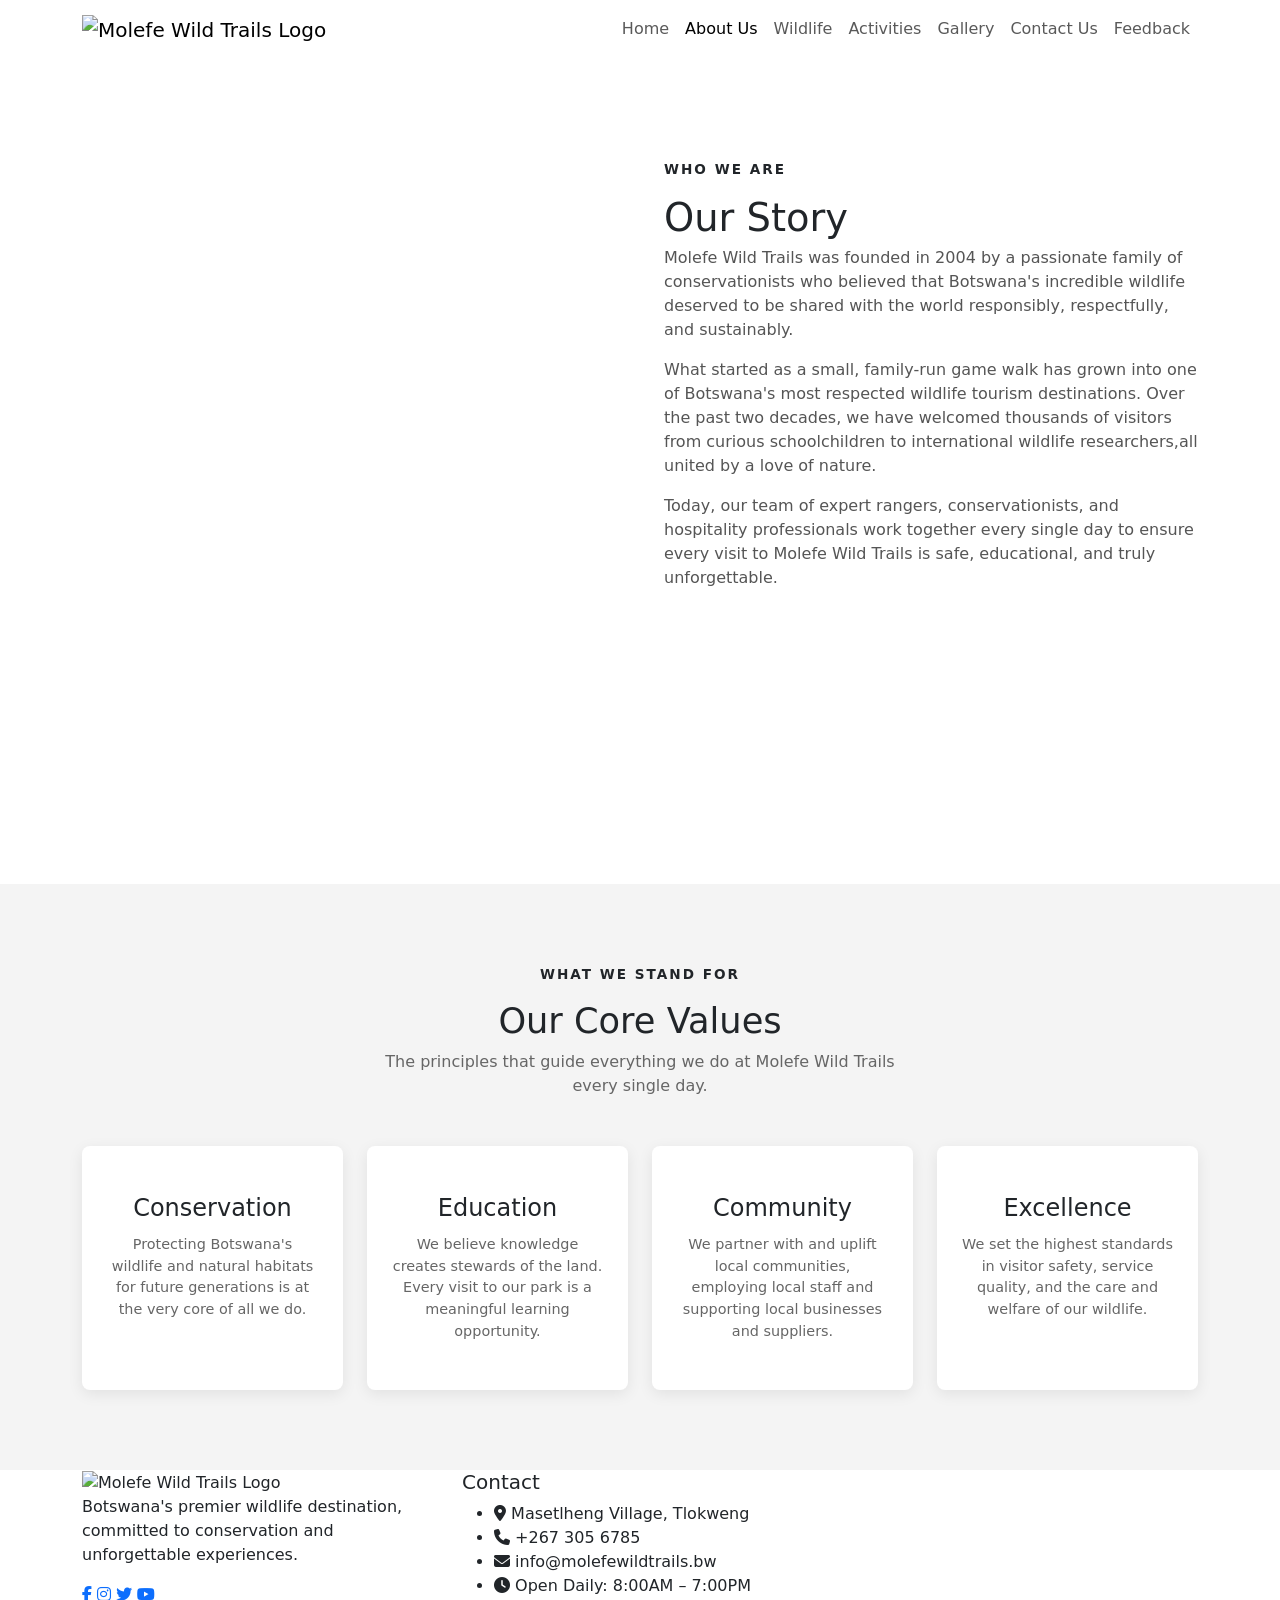
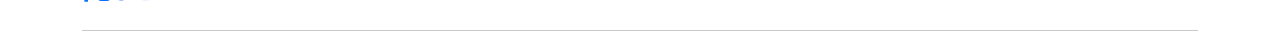
==== about.html @ 098447c7 "Add files via upload" ====
<!DOCTYPE html>
<html lang="en">
<head>
  <meta charset="UTF-8" />
  <meta name="viewport" content="width=device-width, initial-scale=1.0" />
  <meta name="description" content="About Molefe Wild Trails - Our story, mission, vision and core values." />
  <title>Molefe Wild Trails | About Us</title>
  <link href="https://cdn.jsdelivr.net/npm/bootstrap@5.3.0/dist/css/bootstrap.min.css" rel="stylesheet" />
  <link href="https://cdnjs.cloudflare.com/ajax/libs/font-awesome/6.4.0/css/all.min.css" rel="stylesheet" />
  <link rel="stylesheet" href="css/style.css" />
</head>
<body>

  <!-- NAVBAR -->
  <nav class="navbar navbar-expand-lg main-navbar">
    <div class="container">
      <a class="navbar-brand" href="index.html">
  <img src="images/logo.png" alt="Molefe Wild Trails Logo" class="logo-img">
</a>
      <button class="navbar-toggler" type="button" data-bs-toggle="collapse" data-bs-target="#navMenu">
        <span class="navbar-toggler-icon"></span>
      </button>
      <div class="collapse navbar-collapse" id="navMenu">
        <ul class="navbar-nav ms-auto">
          <li class="nav-item"><a class="nav-link" href="index.html">Home</a></li>
          <li class="nav-item"><a class="nav-link active" href="about.html">About Us</a></li>
          <li class="nav-item"><a class="nav-link" href="wildlife.html">Wildlife</a></li>
          <li class="nav-item"><a class="nav-link" href="activities.html">Activities</a></li>
          <li class="nav-item"><a class="nav-link" href="gallery.html">Gallery</a></li>
          <li class="nav-item"><a class="nav-link" href="contact.html">Contact Us</a></li>
          <li class="nav-item"><a class="nav-link btn-book" href="feedback.html">Feedback</a></li>
        </ul>
      </div>
    </div>
  </nav>


  <!-- OUR STORY -->
  <section style="padding:5rem 0; background:#fff;">
    <div class="container">
      <div class="row align-items-center g-5">
        <div class="col-lg-6">
          <div style="position:relative;">
            <img src="<img fetchpriority="high" decoding="async" width="900" height="506" src="https://wildsafariguide.com/wp-content/uploads/2022/06/WSG-2706-luxury-safari-inyati-lodge-sabi-sands-1024x576.png" class="attachment-large size-large wp-image-8388" alt="national parks and game reserves" srcset="https://wildsafariguide.com/wp-content/uploads/2022/06/WSG-2706-luxury-safari-inyati-lodge-sabi-sands-1024x576.png 1024w, https://wildsafariguide.com/wp-content/uploads/2022/06/WSG-2706-luxury-safari-inyati-lodge-sabi-sands-300x169.png 300w, https://wildsafariguide.com/wp-content/uploads/2022/06/WSG-2706-luxury-safari-inyati-lodge-sabi-sands-768x432.png 768w, https://wildsafariguide.com/wp-content/uploads/2022/06/WSG-2706-luxury-safari-inyati-lodge-sabi-sands-1536x864.png 1536w, https://wildsafariguide.com/wp-content/uploads/2022/06/WSG-2706-luxury-safari-inyati-lodge-sabi-sands-2048x1152.png 2048w" sizes="(max-width: 900px) 100vw, 900px">
          </div>
        </div>
        <div class="col-lg-6">
          <p style="color:var(--gold); font-weight:700; text-transform:uppercase; letter-spacing:2px; font-size:0.85rem;">Who We Are</p>
          <h2 style="font-size:2.4rem; color:var(--green); margin:0.5rem 0 0.3rem;">Our Story</h2>
          <div class="divider"></div>
          <p style="color:#555;">Molefe Wild Trails was founded in 2004 by a passionate family of conservationists who believed that Botswana's incredible wildlife deserved to be shared with the world responsibly, respectfully, and sustainably.</p>
          <p style="color:#555; margin-top:1rem;">What started as a small, family-run game walk has grown into one of Botswana's most respected wildlife tourism destinations. Over the past two decades, we have welcomed thousands of visitors from curious schoolchildren to international wildlife researchers,all united by a love of nature.</p>
          <p style="color:#555; margin-top:1rem;">Today, our team of expert rangers, conservationists, and hospitality professionals work together every single day to ensure every visit to Molefe Wild Trails is safe, educational, and truly unforgettable.</p>
          <div style="display:flex; gap:2rem; margin-top:2rem; flex-wrap:wrap;">
        </div>
      </div>
    </div>
  </section>
<!-- MISSION & VISION -->
<section style="padding:5rem 0; position:relative; overflow:hidden;">

  <!-- VIDEO BACKGROUND -->
  <video autoplay muted loop playsinline
         style="position:absolute; top:0; left:0; width:100%; height:100%; object-fit:cover; z-index:0;">
    <source src="images/wildlife.mp4" type="video/mp4" />

  <!-- Dark green overlay on top of video -->
  <div style="position:absolute; top:0; left:0; width:100%; height:100%; background:rgba(0,0,0,0.4); z-index:1;"></div>

  <!-- Content sits on top -->
  <div style="position:relative; z-index:2;">
    <div class="container">
      <div class="text-center" style="margin-bottom:3rem;">
        <p style="color:var(--gold); font-weight:700; text-transform:uppercase; letter-spacing:2px; font-size:0.85rem;">What Drives Us</p>
        <h2 style="color:#fff; font-size:2.2rem;">Mission &amp; Vision</h2>
        <div class="divider mx-auto"></div>
      </div>
      <div class="row g-4">
        <div class="col-md-6">
          <div style="background:rgba(255,255,255,0.08); border-radius:8px; padding:2.5rem; border-top:4px solid var(--gold); height:100%;">
            <h3 style="color:#fff; margin-bottom:1rem;">Our Mission</h3>
            <p style="color:rgba(255,255,255,0.8); line-height:1.8;">To promote Molefe Wild Trails as Botswana's best wildlife tourist destination by providing clear, engaging, and educational experiences that connect people with nature. We are dedicated to fostering an appreciation for wildlife conservation in every visitor we welcome through our gates.</p>
          </div>
        </div>
        <div class="col-md-6">
          <div style="background:rgba(255,255,255,0.08); border-radius:8px; padding:2.5rem; border-top:4px solid var(--gold); height:100%;">
            <h3 style="color:#fff; margin-bottom:1rem;">Our Vision</h3>
            <p style="color:rgba(255,255,255,0.8); line-height:1.8;">To be the leading eco-tourism destination in Southern Africa — a place where conservation and community go hand-in-hand, and where every visitor leaves with a deeper understanding and respect for the natural world and Botswana's extraordinary biodiversity for generations to come.</p>
          </div>
        </div>
      </div>
    </div>
  </div>

</section>

  <!-- CORE VALUES -->
  <section style="padding:5rem 0; background:#f4f4f4;">
    <div class="container">
      <div class="text-center" style="margin-bottom:3rem;">
        <p style="color:var(--gold); font-weight:700; text-transform:uppercase; letter-spacing:2px; font-size:0.85rem;">What We Stand For</p>
        <h2 style="color:var(--green); font-size:2.2rem;">Our Core Values</h2>
        <div class="divider mx-auto"></div>
        <p style="color:#666; max-width:550px; margin:0 auto;">The principles that guide everything we do at Molefe Wild Trails every single day.</p>
      </div>
      <div class="row g-4 text-center">
        <div class="col-6 col-md-3">
          <div style="background:#fff; border-radius:8px; padding:2rem 1.5rem; box-shadow:0 4px 15px rgba(0,0,0,0.08); height:100%;">
            <div style="font-size:3rem; margin-bottom:1rem;"></div>
            <h4 style="color:var(--green); margin-bottom:0.7rem;">Conservation</h4>
            <p style="color:#666; font-size:0.9rem;">Protecting Botswana's wildlife and natural habitats for future generations is at the very core of all we do.</p>
          </div>
        </div>
        <div class="col-6 col-md-3">
          <div style="background:#fff; border-radius:8px; padding:2rem 1.5rem; box-shadow:0 4px 15px rgba(0,0,0,0.08); height:100%;">
            <div style="font-size:3rem; margin-bottom:1rem;"></div>
            <h4 style="color:var(--green); margin-bottom:0.7rem;">Education</h4>
            <p style="color:#666; font-size:0.9rem;">We believe knowledge creates stewards of the land. Every visit to our park is a meaningful learning opportunity.</p>
          </div>
        </div>
        <div class="col-6 col-md-3">
          <div style="background:#fff; border-radius:8px; padding:2rem 1.5rem; box-shadow:0 4px 15px rgba(0,0,0,0.08); height:100%;">
            <div style="font-size:3rem; margin-bottom:1rem;"></div>
            <h4 style="color:var(--green); margin-bottom:0.7rem;">Community</h4>
            <p style="color:#666; font-size:0.9rem;">We partner with and uplift local communities, employing local staff and supporting local businesses and suppliers.</p>
          </div>
        </div>
        <div class="col-6 col-md-3">
          <div style="background:#fff; border-radius:8px; padding:2rem 1.5rem; box-shadow:0 4px 15px rgba(0,0,0,0.08); height:100%;">
            <div style="font-size:3rem; margin-bottom:1rem;"></div>
            <h4 style="color:var(--green); margin-bottom:0.7rem;">Excellence</h4>
            <p style="color:#666; font-size:0.9rem;">We set the highest standards in visitor safety, service quality, and the care and welfare of our wildlife.</p>
          </div>
        </div>
      </div>
    </div>
  </section>

 <!-- FOOTER -->
  <footer>
    <div class="container">
      <div class="row g-4">
        <div class="col-lg-4">
           <a class="navbar-brand" href="index.html">
  <img src="images/logo.png" alt="Molefe Wild Trails Logo" class="logo-img">
</a>
          <p>Botswana's premier wildlife destination, committed to conservation and unforgettable experiences.</p>
          <div class="social-links">
            <a href="#"><i class="fab fa-facebook-f"></i></a>
            <a href="#"><i class="fab fa-instagram"></i></a>
            <a href="#"><i class="fab fa-twitter"></i></a>
            <a href="#"><i class="fab fa-youtube"></i></a>
          </div>
        </div>
        <div class="col-lg-4">
          <h5>Contact</h5>
          <ul class="footer-links">
            <li><i class="fas fa-map-marker-alt"></i> Masetlheng Village, Tlokweng</li>
            <li><i class="fas fa-phone"></i> +267 305 6785</li>
            <li><i class="fas fa-envelope"></i> info@molefewildtrails.bw</li>
            <li><i class="fas fa-clock"></i> Open Daily: 8:00AM – 7:00PM</li>
          </ul>
        </div>
      </div>
      <hr />
      <p class="text-center" style="color:#888; font-size:0.85rem;">&copy; 2026 Molefe Wild Trails. All Rights Reserved.</p>
    </div>
  </footer>
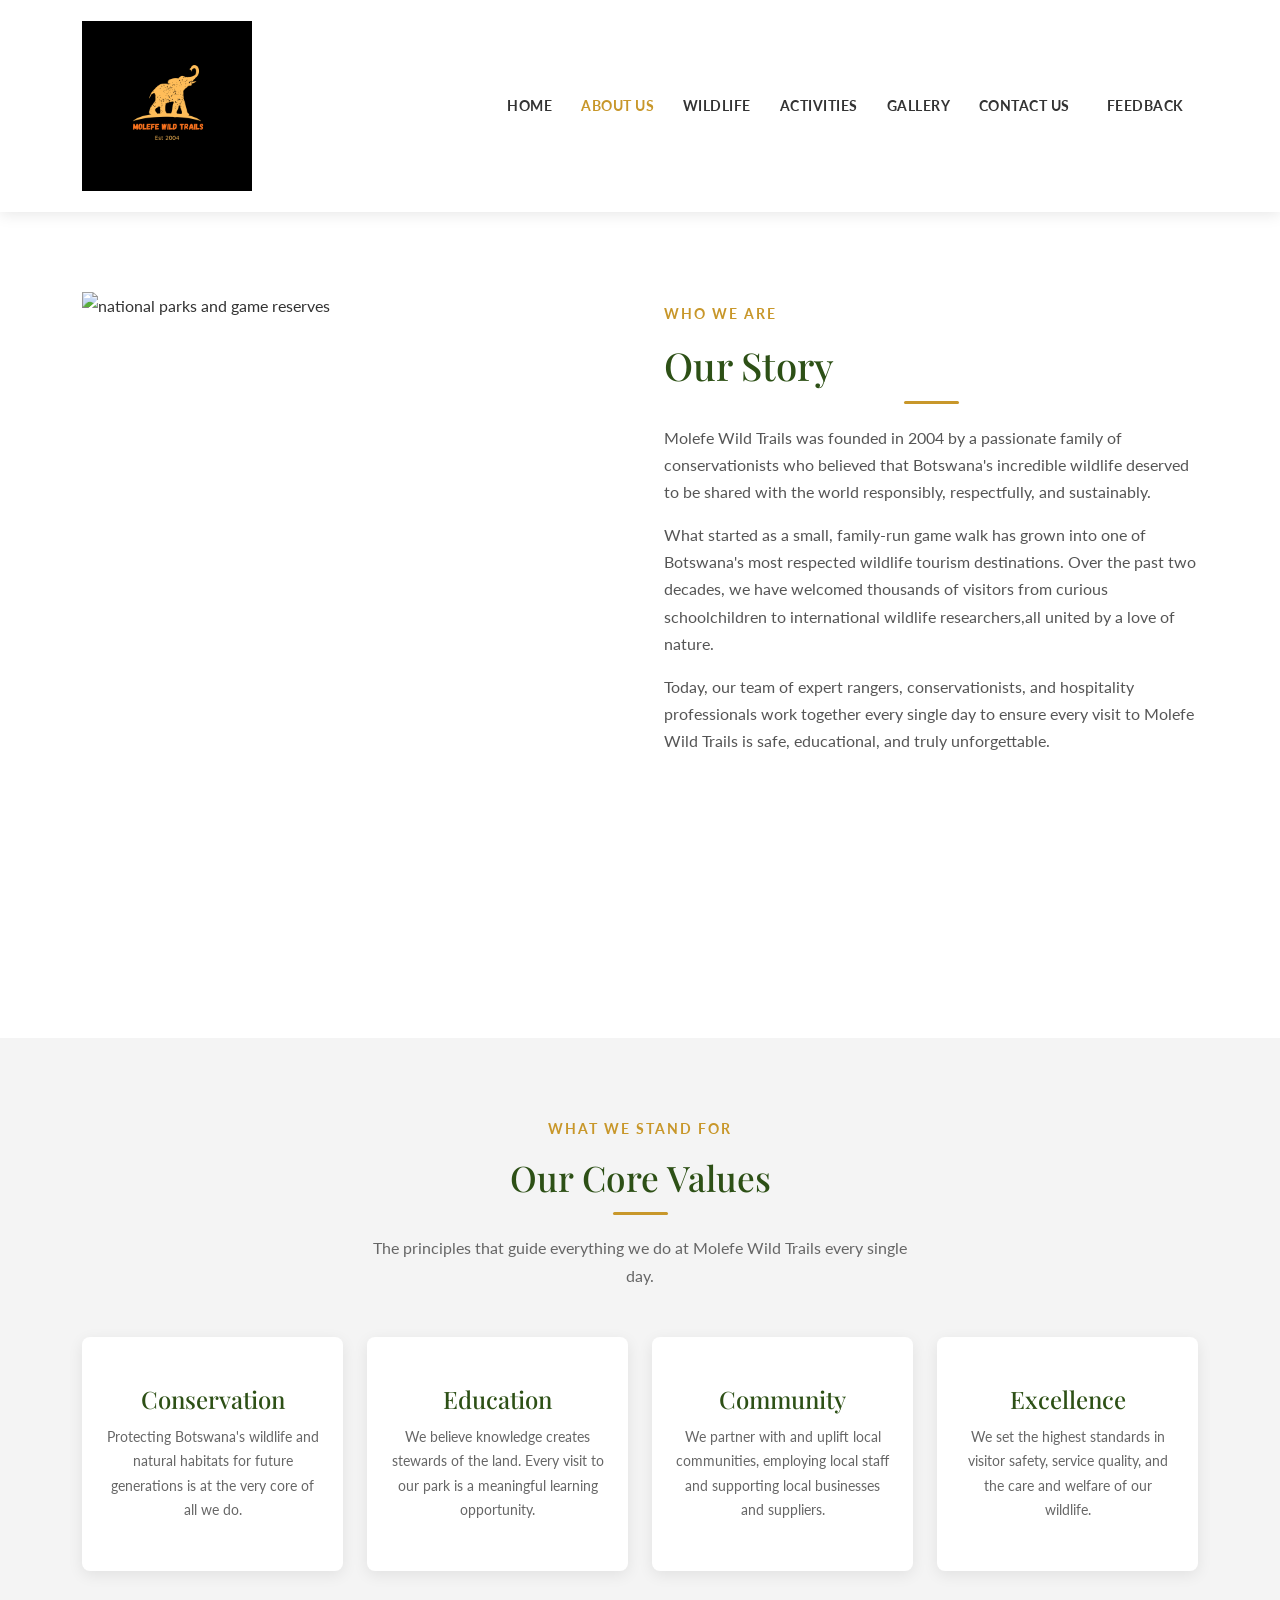
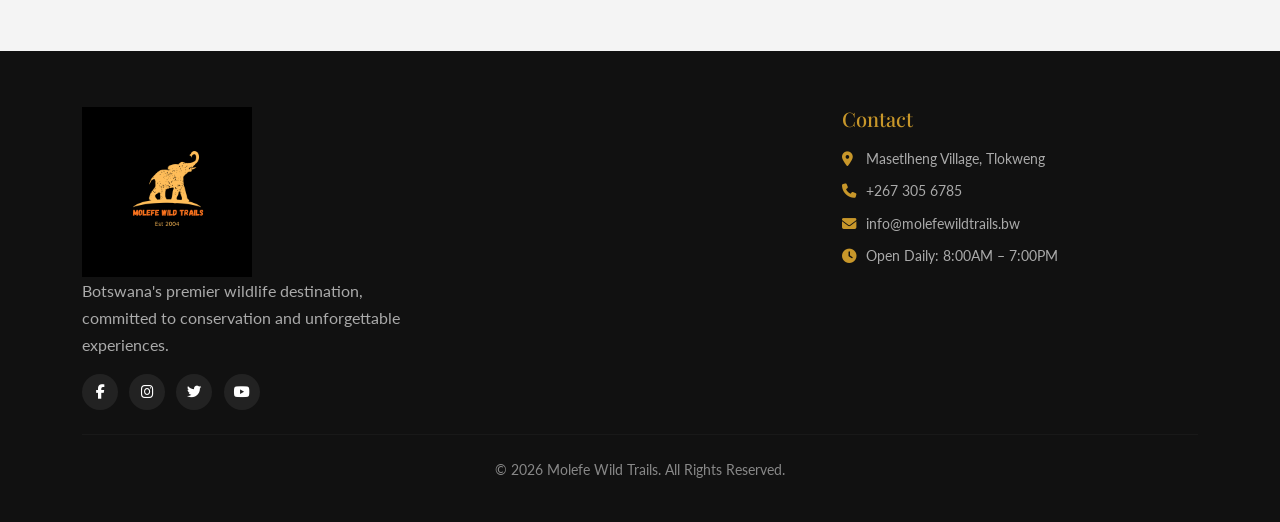
==== commit a096dc1f: "Update about.html" ====
--- a/about.html
+++ b/about.html
@@ -11,7 +11,7 @@
 </head>
 <body>
 
-  <!-- NAVBAR -->
+ 
   <nav class="navbar navbar-expand-lg main-navbar">
     <div class="container">
       <a class="navbar-brand" href="index.html">
@@ -35,7 +35,7 @@
   </nav>
 
 
-  <!-- OUR STORY -->
+
   <section style="padding:5rem 0; background:#fff;">
     <div class="container">
       <div class="row align-items-center g-5">
@@ -56,18 +56,18 @@
       </div>
     </div>
   </section>
-<!-- MISSION & VISION -->
+
 <section style="padding:5rem 0; position:relative; overflow:hidden;">
 
-  <!-- VIDEO BACKGROUND -->
+  
   <video autoplay muted loop playsinline
          style="position:absolute; top:0; left:0; width:100%; height:100%; object-fit:cover; z-index:0;">
     <source src="images/wildlife.mp4" type="video/mp4" />
 
-  <!-- Dark green overlay on top of video -->
+  
   <div style="position:absolute; top:0; left:0; width:100%; height:100%; background:rgba(0,0,0,0.4); z-index:1;"></div>
 
-  <!-- Content sits on top -->
+  
   <div style="position:relative; z-index:2;">
     <div class="container">
       <div class="text-center" style="margin-bottom:3rem;">
@@ -94,7 +94,7 @@
 
 </section>
 
-  <!-- CORE VALUES -->
+  
   <section style="padding:5rem 0; background:#f4f4f4;">
     <div class="container">
       <div class="text-center" style="margin-bottom:3rem;">
@@ -136,7 +136,7 @@
     </div>
   </section>
 
- <!-- FOOTER -->
+
   <footer>
     <div class="container">
       <div class="row g-4">
@@ -165,4 +165,4 @@
       <hr />
       <p class="text-center" style="color:#888; font-size:0.85rem;">&copy; 2026 Molefe Wild Trails. All Rights Reserved.</p>
     </div>
-  </footer>+  </footer>
--- a/css/style.css
+++ b/css/style.css
@@ -0,0 +1,327 @@
+@import url('https://fonts.googleapis.com/css2?family=Playfair+Display:wght@400;700;900&family=Lato:wght@300;400;700&display=swap');
+
+:root {
+  --green:  #2d5016;
+  --gold:   #c8972a;
+  --dark:   #1a1a1a;
+  --cream:  #fdf6e3;
+  --tan:    #f5ead0;
+  --white:  #ffffff;
+  --grey:   #f4f4f4;
+}
+
+* { margin: 0; padding: 0; box-sizing: border-box; }
+
+body { font-family: 'Lato', sans-serif; color: #333; background: var(--white); line-height: 1.7; }
+
+h1,h2,h3,h4 { font-family: 'Playfair Display', serif; }
+
+a { text-decoration: none; transition: all 0.3s; }
+
+img { max-width: 100%; display: block; }
+
+
+.top-bar {
+  background: var(--green);
+  color: rgba(255,255,255,0.8);
+  font-size: 0.82rem;
+  padding: 0.4rem 0;
+}
+.top-bar a { color: rgba(255,255,255,0.7); margin: 0 0.4rem; font-size: 0.85rem; }
+.top-bar a:hover { color: var(--gold); }
+
+
+.main-navbar {
+  background: var(--white) !important;
+  padding: 1rem 0;
+  box-shadow: 0 2px 15px rgba(0,0,0,0.1);
+  position: sticky;
+  top: 0;
+  z-index: 999;
+}
+
+.navbar-brand { display: flex; align-items: center; gap: 0.6rem; }
+.brand-icon { font-size: 2rem; }
+.brand-text { font-family: 'Playfair Display', serif; font-size: 1.2rem; font-weight: 900; color: var(--green); letter-spacing: 1px; }
+.brand-thin { font-weight: 400; color: var(--gold); }
+
+.logo-img {
+  width: 170px;
+  height: auto;
+}
+
+.main-navbar .nav-link {
+  color: #333 !important;
+  font-weight: 700;
+  font-size: 0.88rem;
+  text-transform: uppercase;
+  letter-spacing: 0.5px;
+  padding: 0.5rem 0.9rem !important;
+  transition: color 0.3s;
+}
+
+.main-navbar .nav-link:hover,
+.main-navbar .nav-link.active { color: var(--gold) !important; }
+
+.btn-book {
+  border-radius: 4px;
+  padding: 0.4rem 1.2rem !important;
+  margin-left: 0.5rem;
+}
+.btn-book:hover { color: var(--gold) !important; }
+.navbar-toggler { border-color: var(--green); }
+
+
+.hero-slide {
+  height: 92vh;
+  background-size: cover;
+  background-position: center;
+  position: relative;
+  display: flex;
+  align-items: center;
+}
+
+.hero-overlay {
+  position: absolute;
+  inset: 0;
+  background: linear-gradient(to right, rgba(0,0,0,0.7) 0%, rgba(0,0,0,0.2) 100%);
+}
+
+.hero-caption {
+  position: relative;
+  z-index: 2;
+  color: var(--white);
+  padding: 0 5%;
+  max-width: 700px;
+  animation: fadeUp 1s ease;
+}
+
+.hero-sub {
+  font-size: 1.1rem;
+  color: rgba(255,255,255,0.8);
+  margin-bottom: 0.3rem;
+  font-style: italic;
+}
+
+.hero-caption h1 {
+  font-size: clamp(2.5rem, 6vw, 4.5rem);
+  color: var(--white);
+  line-height: 1.15;
+  margin-bottom: 0.5rem;
+}
+
+.hero-caption h1 strong { color: var(--gold); }
+
+.hero-desc {
+  font-size: 1.3rem;
+  font-weight: 700;
+  color: var(--gold);
+  text-transform: uppercase;
+  letter-spacing: 2px;
+  margin: 1rem 0 0.5rem;
+}
+
+.hero-caption p { color: rgba(255,255,255,0.85); max-width: 500px; margin-bottom: 1.5rem; }
+
+.btn-hero {
+  display: inline-block;
+  background: var(--gold);
+  color: var(--dark);
+  font-weight: 700;
+  text-transform: uppercase;
+  letter-spacing: 1px;
+  padding: 0.8rem 2rem;
+  border-radius: 4px;
+  transition: all 0.3s;
+}
+.btn-hero:hover { background: var(--white); color: var(--dark); }
+
+
+.welcome-strip {
+  background: var(--cream);
+  padding: 4rem 1rem;
+  text-align: center;
+}
+.welcome-strip h2 { color: var(--green); font-size: 2.2rem; margin-bottom: 0.5rem; }
+.welcome-strip p { max-width: 700px; margin: 0 auto; color: #555; font-size: 1.05rem; }
+
+.divider {
+  width: 55px;
+  height: 3px;
+  background: var(--gold);
+  margin: 0.8rem auto 1.2rem;
+  border-radius: 2px;
+}
+
+
+.discover-section { padding: 4rem 0; background: var(--white); }
+
+.discover-card {
+  border-radius: 8px;
+  overflow: hidden;
+  box-shadow: 0 4px 20px rgba(0,0,0,0.12);
+  transition: transform 0.3s, box-shadow 0.3s;
+  height: 100%;
+}
+.discover-card:hover { transform: translateY(-6px); box-shadow: 0 10px 30px rgba(0,0,0,0.18); }
+
+.discover-img {
+  height: 220px;
+  background-size: cover;
+  background-position: center;
+  transition: transform 0.5s;
+}
+.discover-card:hover .discover-img { transform: scale(1.04); }
+
+.discover-body { padding: 1.5rem; background: var(--white); }
+.discover-body h3 { color: var(--green); font-size: 1.2rem; margin-bottom: 0.6rem; }
+.discover-body p { color: #666; font-size: 0.92rem; margin-bottom: 1.2rem; }
+
+.btn-discover {
+  display: inline-block;
+  border: 2px solid var(--green);
+  color: var(--green);
+  font-weight: 700;
+  font-size: 0.85rem;
+  text-transform: uppercase;
+  letter-spacing: 1px;
+  padding: 0.5rem 1.5rem;
+  border-radius: 4px;
+  transition: all 0.3s;
+}
+.btn-discover:hover { background: var(--green); color: var(--white); }
+
+
+.featured-section { padding: 4rem 0; background: var(--grey); }
+.section-title h2 { color: var(--green); font-size: 2rem; }
+.section-title p { color: #666; max-width: 550px; margin: 0 auto; }
+.section-title { margin-bottom: 2.5rem; }
+
+.wildlife-card {
+  position: relative;
+  overflow: hidden;
+  border-radius: 8px;
+  box-shadow: 0 4px 15px rgba(0,0,0,0.15);
+}
+.wildlife-card img {
+  width: 100%;
+  height: 220px;
+  object-fit: cover;
+  transition: transform 0.5s;
+  display: block;
+}
+.wildlife-card:hover img { transform: scale(1.08); }
+.wildlife-label {
+  position: absolute;
+  bottom: 0; left: 0; right: 0;
+  background: linear-gradient(transparent, rgba(0,0,0,0.75));
+  color: var(--white);
+  font-weight: 700;
+  padding: 2rem 1rem 0.8rem;
+  font-size: 0.95rem;
+}
+
+.btn-main {
+  display: inline-block;
+  background: var(--green);
+  color: var(--white);
+  font-weight: 700;
+  text-transform: uppercase;
+  letter-spacing: 1px;
+  padding: 0.8rem 2.2rem;
+  border-radius: 4px;
+  transition: all 0.3s;
+}
+.btn-main:hover { background: var(--gold); color: var(--dark); }
+
+
+.stats-strip { background: var(--green); padding: 3rem 0; color: var(--white); }
+.stat-num { font-family: 'Playfair Display', serif; font-size: 2.8rem; font-weight: 900; color: var(--gold); line-height: 1; }
+.stat-label { font-size: 0.85rem; text-transform: uppercase; letter-spacing: 1px; color: rgba(255,255,255,0.75); margin-top: 0.3rem; }
+
+
+footer {
+  background: #111;
+  color: #aaa;
+  padding: 3.5rem 0 1.5rem;
+}
+
+footer h5 {
+  color: var(--gold);
+  font-family: 'Playfair Display', serif;
+  margin-bottom: 1rem;
+}
+
+
+footer .row {
+  justify-content: space-between;
+}
+
+footer hr { border-color: #333; margin: 1.5rem 0; }
+
+.footer-links { list-style: none; padding: 0; }
+.footer-links li { margin-bottom: 0.5rem; font-size: 0.9rem; }
+.footer-links a { color: #aaa; }
+.footer-links a:hover { color: var(--gold); }
+.footer-links i { color: var(--gold); margin-right: 6px; width: 14px; }
+
+.social-links { display: flex; gap: 0.7rem; margin-top: 1rem; }
+.social-links a {
+  width: 36px; height: 36px;
+  background: #222;
+  color: var(--white);
+  display: flex; align-items: center; justify-content: center;
+  border-radius: 50%;
+  font-size: 0.9rem;
+  transition: all 0.3s;
+}
+.social-links a:hover { background: var(--gold); color: var(--dark); }
+
+
+.page-banner {
+  background: linear-gradient(rgba(45,80,22,0.82), rgba(26,26,26,0.7)),
+              url('https://images.unsplash.com/photo-1547036967-23d11aacaee0?w=1400&q=80')
+              center/cover no-repeat;
+  padding: 5rem 2rem;
+  text-align: center;
+  color: var(--white);
+}
+.page-banner h1 { color: var(--white); font-size: clamp(2rem, 5vw, 3.5rem); }
+.page-banner p { color: rgba(255,255,255,0.8); max-width: 550px; margin: 0.8rem auto 0; }
+
+.breadcrumb-bar {
+  display: flex; justify-content: center; gap: 0.5rem;
+  font-size: 0.85rem; color: rgba(255,255,255,0.6);
+  margin-top: 0.8rem;
+}
+.breadcrumb-bar a { color: var(--gold); }
+
+
+.video-wrapper {
+  position: relative;
+  width: 100%;
+  border-radius: 8px;
+  overflow: hidden;
+  background: #000;
+  box-shadow: 0 8px 30px rgba(0,0,0,0.3);
+}
+.video-wrapper video {
+  width: 100%;
+  height: auto;
+  display: block;
+}
+
+
+@keyframes fadeUp {
+  from { opacity: 0; transform: translateY(25px); }
+  to   { opacity: 1; transform: translateY(0); }
+}
+
+
+@media (max-width: 768px) {
+  .hero-slide { height: 80vh; }
+  .hero-caption { padding: 0 1.5rem; }
+  .btn-outline-custom { margin-left: 0; margin-top: 0.8rem; }
+  .stat-num { font-size: 2rem; }
+}
+
